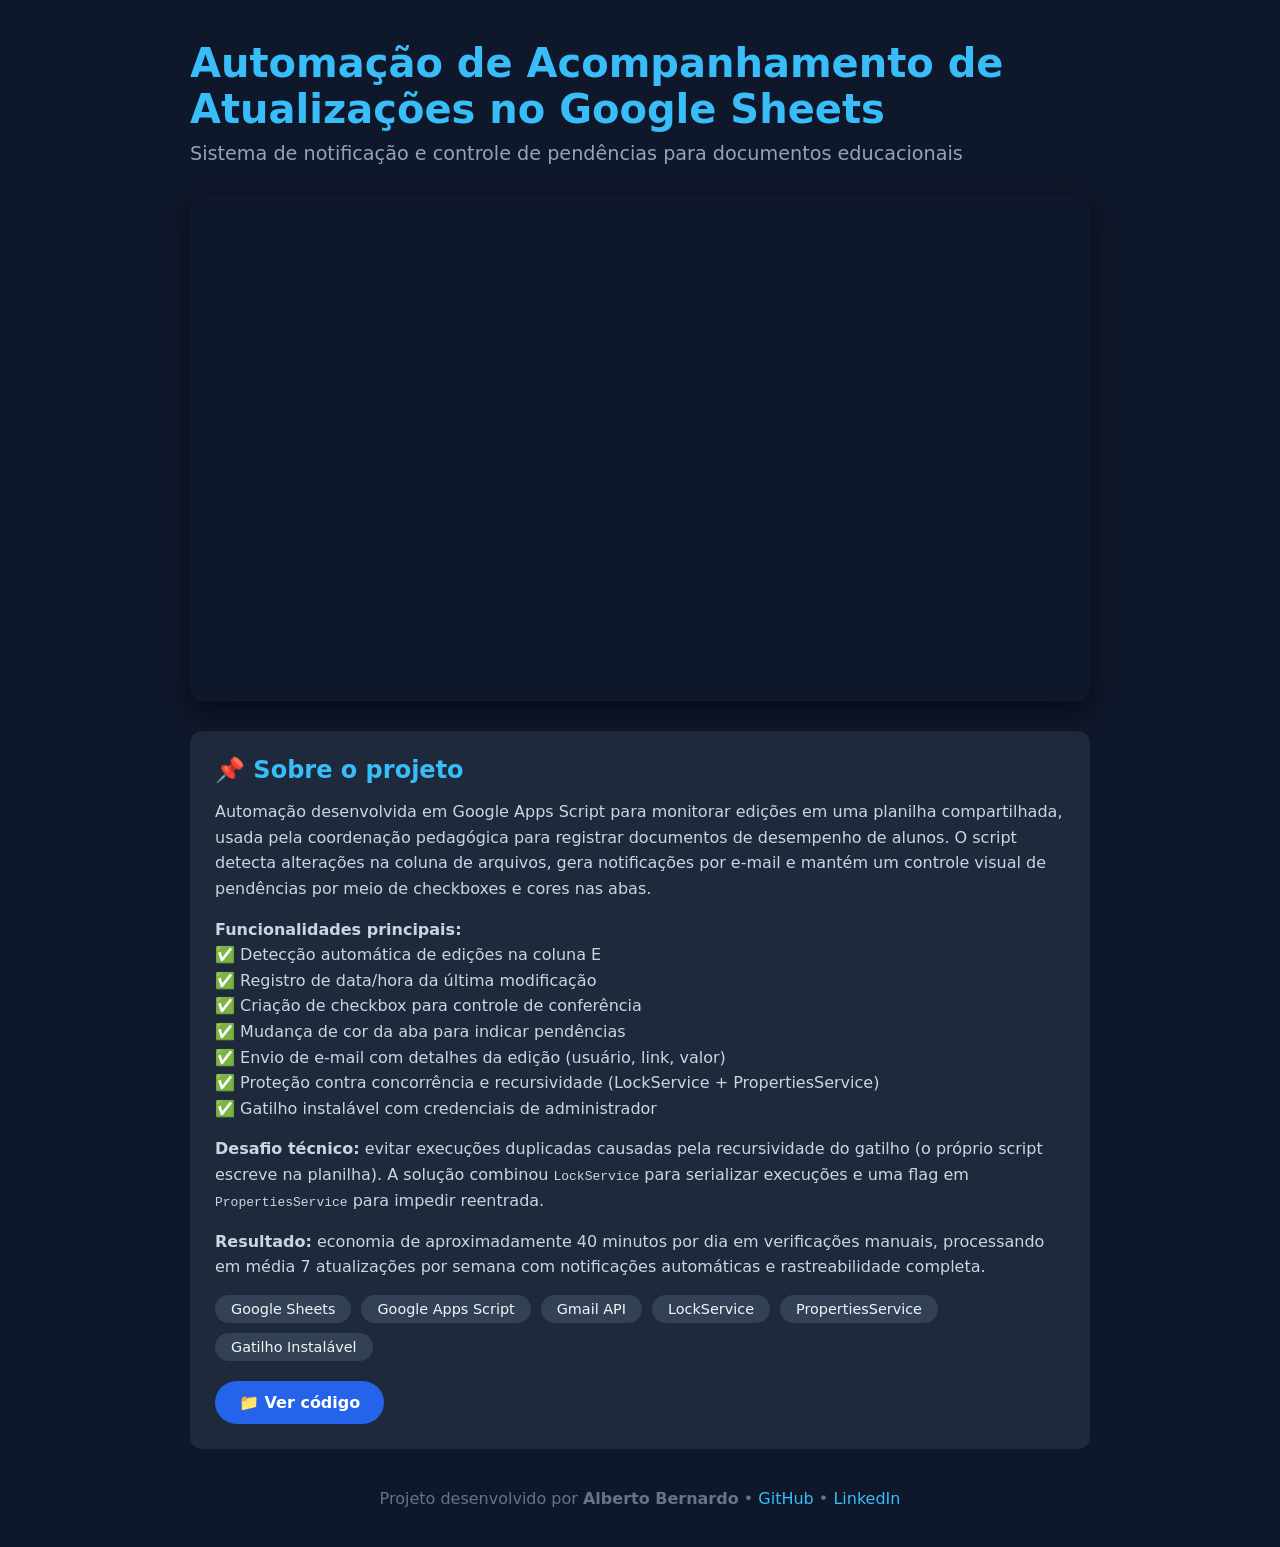
==== ACOMPANHAR_ATUALIZACAO_DE_ARQUIVOS/index.html @ 8cb33e5e "Add index.html for project documentation This HTML file outlines a project for automating updates tr" ====
<!DOCTYPE html>
<html lang="pt-BR">
<head>
    <meta charset="UTF-8">
    <meta name="viewport" content="width=device-width, initial-scale=1.0">
    <title>Automação de Acompanhamento de Atualizações – Portfólio</title>
    <style>
        * {
            margin: 0;
            padding: 0;
            box-sizing: border-box;
        }

        body {
            font-family: 'Segoe UI', system-ui, -apple-system, sans-serif;
            background: #0f172a;
            color: #e2e8f0;
            display: flex;
            justify-content: center;
            padding: 40px 20px;
        }

        .container {
            max-width: 900px;
            width: 100%;
        }

        h1 {
            font-size: 2.5rem;
            color: #38bdf8;
            margin-bottom: 10px;
        }

        .subtitle {
            font-size: 1.2rem;
            color: #94a3b8;
            margin-bottom: 30px;
        }

        .video-wrapper {
            position: relative;
            padding-bottom: 56.25%;
            height: 0;
            margin-bottom: 30px;
            border-radius: 12px;
            overflow: hidden;
            box-shadow: 0 10px 25px rgba(0, 0, 0, 0.5);
        }

        .video-wrapper iframe {
            position: absolute;
            top: 0;
            left: 0;
            width: 100%;
            height: 100%;
        }

        .description {
            background: #1e293b;
            border-radius: 12px;
            padding: 25px;
            margin-bottom: 30px;
        }

        .description h2 {
            color: #38bdf8;
            margin-bottom: 15px;
        }

        .description p {
            line-height: 1.6;
            margin-bottom: 15px;
            color: #cbd5e1;
        }

        .tech-tags {
            display: flex;
            flex-wrap: wrap;
            gap: 10px;
            margin-top: 15px;
        }

        .tag {
            background: #334155;
            padding: 6px 16px;
            border-radius: 20px;
            font-size: 0.9rem;
            color: #f1f5f9;
        }

        .buttons {
            display: flex;
            flex-wrap: wrap;
            gap: 15px;
            margin-top: 20px;
        }

        .btn {
            display: inline-block;
            padding: 12px 24px;
            border-radius: 30px;
            text-decoration: none;
            font-weight: 600;
            transition: transform 0.2s, box-shadow 0.2s;
        }

        .btn:hover {
            transform: translateY(-2px);
            box-shadow: 0 8px 20px rgba(0, 0, 0, 0.3);
        }

        .btn-back {
            background: #334155;
            color: #e2e8f0;
            border: 1px solid #475569;
        }

        .btn-code {
            background: #2563eb;
            color: white;
        }

        footer {
            text-align: center;
            color: #64748b;
            margin-top: 40px;
        }

        footer a {
            color: #38bdf8;
            text-decoration: none;
        }
    </style>
</head>
<body>
    <div class="container">
        <h1>Automação de Acompanhamento de Atualizações no Google Sheets</h1>
        <p class="subtitle">Sistema de notificação e controle de pendências para documentos educacionais</p>

        <!-- 🎥 VÍDEO DO YOUTUBE (verifique se o link é a demonstração correta) -->
        <div class="video-wrapper">
            <iframe 
                src="https://www.youtube.com/embed/8IlT4zMjFiw" 
                title="Demonstração do projeto de acompanhamento de atualizações"
                frameborder="0"
                allow="accelerometer; autoplay; clipboard-write; encrypted-media; gyroscope; picture-in-picture"
                allowfullscreen>
            </iframe>
        </div>

        <!-- 📋 DESCRIÇÃO DO PROJETO -->
        <div class="description">
            <h2>📌 Sobre o projeto</h2>
            <p>
                Automação desenvolvida em Google Apps Script para monitorar edições em uma planilha 
                compartilhada, usada pela coordenação pedagógica para registrar documentos de desempenho 
                de alunos. O script detecta alterações na coluna de arquivos, gera notificações por e-mail 
                e mantém um controle visual de pendências por meio de checkboxes e cores nas abas.
            </p>
            <p>
                <strong>Funcionalidades principais:</strong><br>
                ✅ Detecção automática de edições na coluna E<br>
                ✅ Registro de data/hora da última modificação<br>
                ✅ Criação de checkbox para controle de conferência<br>
                ✅ Mudança de cor da aba para indicar pendências<br>
                ✅ Envio de e-mail com detalhes da edição (usuário, link, valor)<br>
                ✅ Proteção contra concorrência e recursividade (LockService + PropertiesService)<br>
                ✅ Gatilho instalável com credenciais de administrador
            </p>

            <p>
                <strong>Desafio técnico:</strong> evitar execuções duplicadas causadas pela recursividade do gatilho 
                (o próprio script escreve na planilha). A solução combinou <code>LockService</code> para serializar 
                execuções e uma flag em <code>PropertiesService</code> para impedir reentrada.
            </p>

            <p>
                <strong>Resultado:</strong> economia de aproximadamente 40 minutos por dia em verificações manuais, 
                processando em média 7 atualizações por semana com notificações automáticas e rastreabilidade completa.
            </p>

            <!-- TAGS DE TECNOLOGIAS -->
            <div class="tech-tags">
                <span class="tag">Google Sheets</span>
                <span class="tag">Google Apps Script</span>
                <span class="tag">Gmail API</span>
                <span class="tag">LockService</span>
                <span class="tag">PropertiesService</span>
                <span class="tag">Gatilho Instalável</span>
            </div>

            <!-- BOTÕES -->
            <div class="buttons">
                <a href="https://github.com/AlbertoBernJr/GCP-GAS/tree/main/ACOMPANHAR_ATUALIZACAO_DE_ARQUIVOS" 
                   class="btn btn-code" target="_blank">
                   📁 Ver código
                </a>
                <!-- Se houver página principal do portfólio, adicione: -->
                <!-- <a href="index.html" class="btn btn-back">← Voltar ao portfólio</a> -->
            </div>
        </div>

        <footer>
            <p>
                Projeto desenvolvido por <strong>Alberto Bernardo</strong> • 
                <a href="https://github.com/AlbertoBernJr" target="_blank">GitHub</a> • 
                <a href="https://linkedin.com/in/AlbertoBernJr" target="_blank">LinkedIn</a>
            </p>
        </footer>
    </div>
</body>
</html>
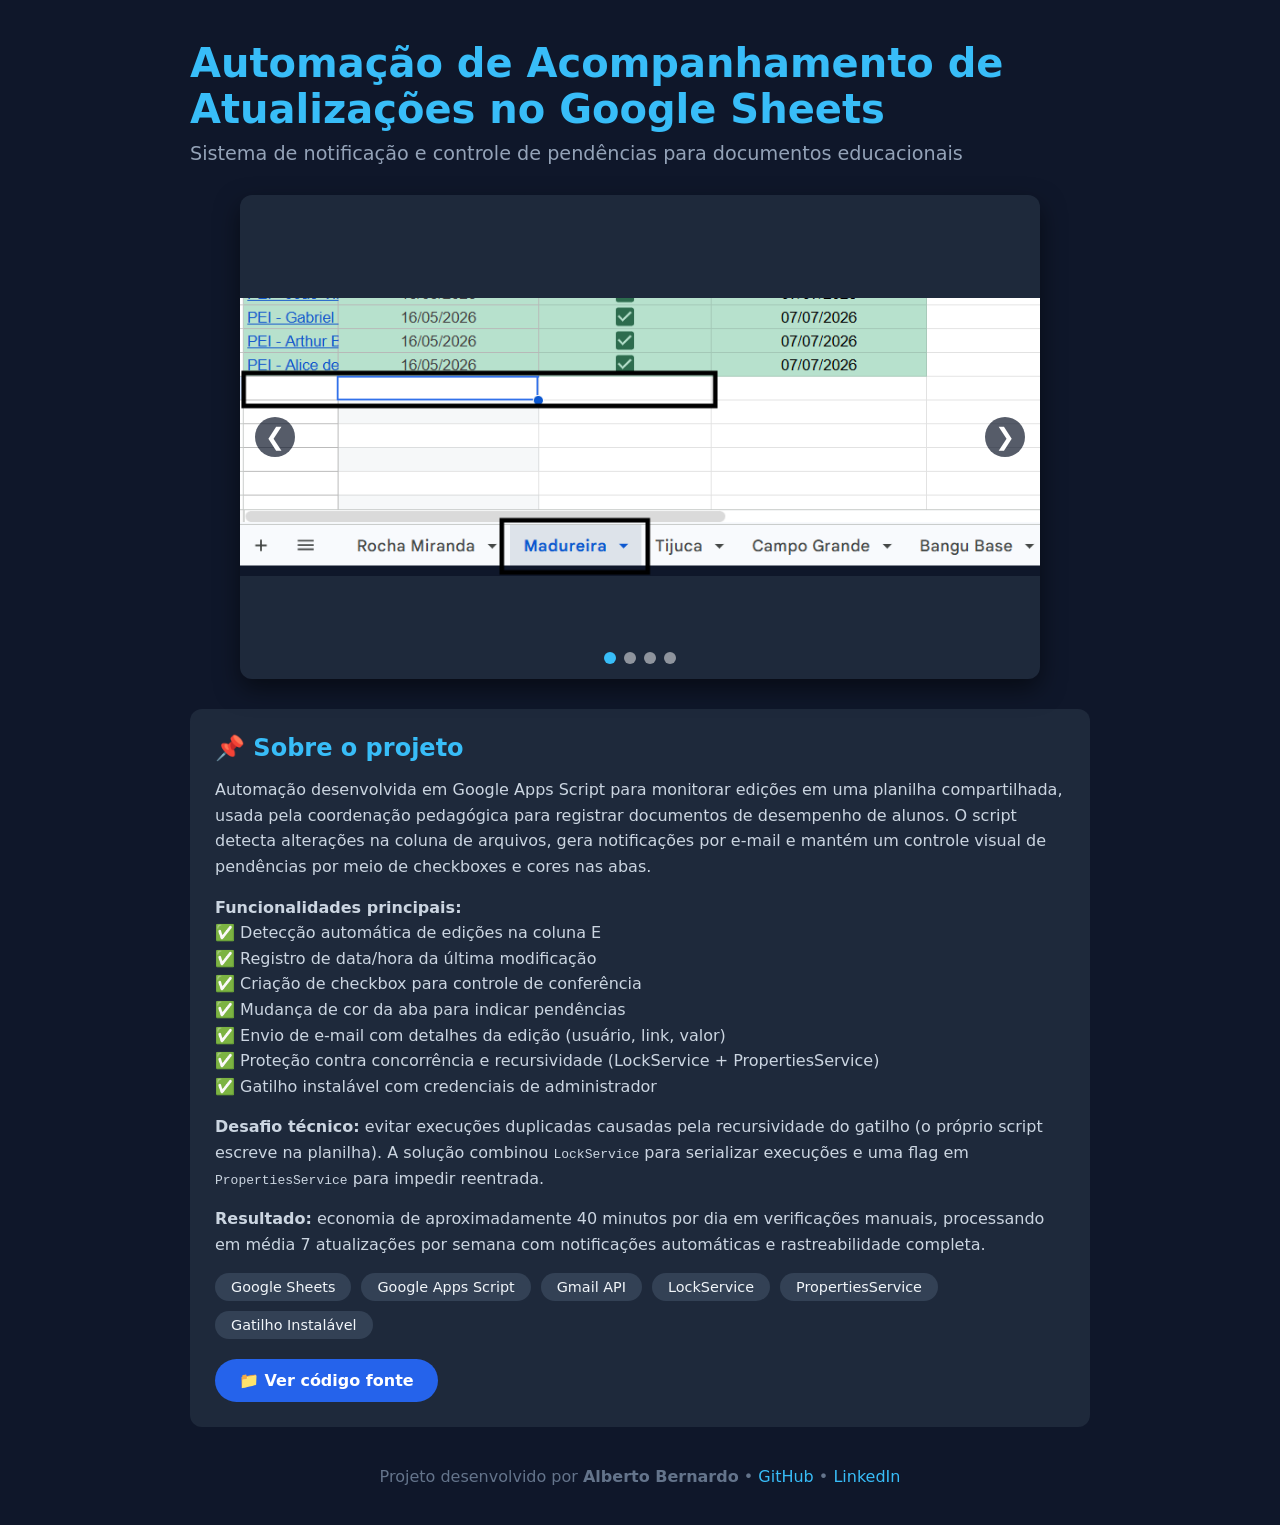
==== commit fe9c669e: "Implement image carousel and remove video section Added a carousel feature for image display, includ" ====
--- a/ACOMPANHAR_ATUALIZACAO_DE_ARQUIVOS/index.html
+++ b/ACOMPANHAR_ATUALIZACAO_DE_ARQUIVOS/index.html
@@ -37,22 +37,92 @@
             margin-bottom: 30px;
         }
 
-        .video-wrapper {
+        /* ===== CARROSSEL ===== */
+        .carousel-container {
             position: relative;
-            padding-bottom: 56.25%;
-            height: 0;
-            margin-bottom: 30px;
+            width: 100%;
+            max-width: 800px;
+            margin: 0 auto 30px;
             border-radius: 12px;
             overflow: hidden;
             box-shadow: 0 10px 25px rgba(0, 0, 0, 0.5);
-        }
-
-        .video-wrapper iframe {
+            background: #1e293b;
+        }
+
+        .carousel-slides {
+            display: flex;
+            transition: transform 0.5s ease-in-out;
+        }
+
+        .carousel-slide {
+            min-width: 100%;
+            display: flex;
+            justify-content: center;
+            align-items: center;
+        }
+
+        .carousel-slide img {
+            width: 100%;
+            height: auto;
+            max-height: 500px;
+            object-fit: contain;
+            background: #0f172a;
+            display: block;
+        }
+
+        .carousel-btn {
             position: absolute;
-            top: 0;
-            left: 0;
-            width: 100%;
-            height: 100%;
+            top: 50%;
+            transform: translateY(-50%);
+            background: rgba(15, 23, 42, 0.7);
+            color: white;
+            border: none;
+            width: 40px;
+            height: 40px;
+            border-radius: 50%;
+            cursor: pointer;
+            font-size: 1.5rem;
+            display: flex;
+            align-items: center;
+            justify-content: center;
+            transition: background 0.3s;
+            z-index: 10;
+        }
+
+        .carousel-btn:hover {
+            background: rgba(56, 189, 248, 0.8);
+        }
+
+        .carousel-btn.prev {
+            left: 15px;
+        }
+
+        .carousel-btn.next {
+            right: 15px;
+        }
+
+        .carousel-indicators {
+            position: absolute;
+            bottom: 15px;
+            left: 50%;
+            transform: translateX(-50%);
+            display: flex;
+            gap: 8px;
+            z-index: 10;
+        }
+
+        .carousel-indicator {
+            width: 12px;
+            height: 12px;
+            border-radius: 50%;
+            background: rgba(255, 255, 255, 0.5);
+            border: none;
+            cursor: pointer;
+            transition: background 0.3s;
+        }
+
+        .carousel-indicator.active {
+            background: #38bdf8;
         }
 
         .description {
@@ -137,15 +207,14 @@
         <h1>Automação de Acompanhamento de Atualizações no Google Sheets</h1>
         <p class="subtitle">Sistema de notificação e controle de pendências para documentos educacionais</p>
 
-        <!-- 🎥 VÍDEO DO YOUTUBE (verifique se o link é a demonstração correta) -->
-        <div class="video-wrapper">
-            <iframe 
-                src="https://www.youtube.com/embed/8IlT4zMjFiw" 
-                title="Demonstração do projeto de acompanhamento de atualizações"
-                frameborder="0"
-                allow="accelerometer; autoplay; clipboard-write; encrypted-media; gyroscope; picture-in-picture"
-                allowfullscreen>
-            </iframe>
+        <!-- 🎠 CARROSSEL DE IMAGENS -->
+        <div class="carousel-container" id="carousel">
+            <div class="carousel-slides" id="carouselSlides">
+                <!-- As imagens serão inseridas via JavaScript -->
+            </div>
+            <button class="carousel-btn prev" id="btnPrev">&#10094;</button>
+            <button class="carousel-btn next" id="btnNext">&#10095;</button>
+            <div class="carousel-indicators" id="carouselIndicators"></div>
         </div>
 
         <!-- 📋 DESCRIÇÃO DO PROJETO -->
@@ -179,7 +248,6 @@
                 processando em média 7 atualizações por semana com notificações automáticas e rastreabilidade completa.
             </p>
 
-            <!-- TAGS DE TECNOLOGIAS -->
             <div class="tech-tags">
                 <span class="tag">Google Sheets</span>
                 <span class="tag">Google Apps Script</span>
@@ -189,14 +257,13 @@
                 <span class="tag">Gatilho Instalável</span>
             </div>
 
-            <!-- BOTÕES -->
             <div class="buttons">
                 <a href="https://github.com/AlbertoBernJr/GCP-GAS/tree/main/ACOMPANHAR_ATUALIZACAO_DE_ARQUIVOS" 
                    class="btn btn-code" target="_blank">
-                   📁 Ver código
+                   📁 Ver código fonte
                 </a>
-                <!-- Se houver página principal do portfólio, adicione: -->
-                <!-- <a href="index.html" class="btn btn-back">← Voltar ao portfólio</a> -->
+                <!-- Se houver página principal do portfólio, descomente: -->
+                <!-- <a href="../index.html" class="btn btn-back">⬅ Voltar ao portfólio</a> -->
             </div>
         </div>
 
@@ -208,5 +275,71 @@
             </p>
         </footer>
     </div>
+
+    <script>
+        // =============================================
+        // 📸 CONFIGURAÇÃO DAS IMAGENS DO CARROSSEL
+        // =============================================
+        const images = [
+            'Fotos/01.png',
+            'Fotos/02.1.png',
+            'Fotos/02.2.png',
+            'Fotos/03.png'
+            // adicione mais imagens...
+        ];
+
+        // Elementos
+        const slidesContainer = document.getElementById('carouselSlides');
+        const indicatorsContainer = document.getElementById('carouselIndicators');
+        const btnPrev = document.getElementById('btnPrev');
+        const btnNext = document.getElementById('btnNext');
+
+        let currentIndex = 0;
+
+        // Cria os slides
+        images.forEach((src, index) => {
+            const slide = document.createElement('div');
+            slide.className = 'carousel-slide';
+            const img = document.createElement('img');
+            img.src = src;
+            img.alt = `Imagem ${index + 1} do projeto`;
+            slide.appendChild(img);
+            slidesContainer.appendChild(slide);
+
+            // Indicador
+            const indicator = document.createElement('button');
+            indicator.className = 'carousel-indicator' + (index === 0 ? ' active' : '');
+            indicator.setAttribute('data-index', index);
+            indicator.addEventListener('click', () => goToSlide(index));
+            indicatorsContainer.appendChild(indicator);
+        });
+
+        function updateCarousel() {
+            slidesContainer.style.transform = `translateX(-${currentIndex * 100}%)`;
+            document.querySelectorAll('.carousel-indicator').forEach((ind, i) => {
+                ind.classList.toggle('active', i === currentIndex);
+            });
+        }
+
+        function goToSlide(index) {
+            currentIndex = index;
+            if (currentIndex < 0) currentIndex = images.length - 1;
+            if (currentIndex >= images.length) currentIndex = 0;
+            updateCarousel();
+        }
+
+        function nextSlide() {
+            goToSlide(currentIndex + 1);
+        }
+
+        function prevSlide() {
+            goToSlide(currentIndex - 1);
+        }
+
+        btnNext.addEventListener('click', nextSlide);
+        btnPrev.addEventListener('click', prevSlide);
+
+        updateCarousel();
+    </script>
 </body>
 </html>
